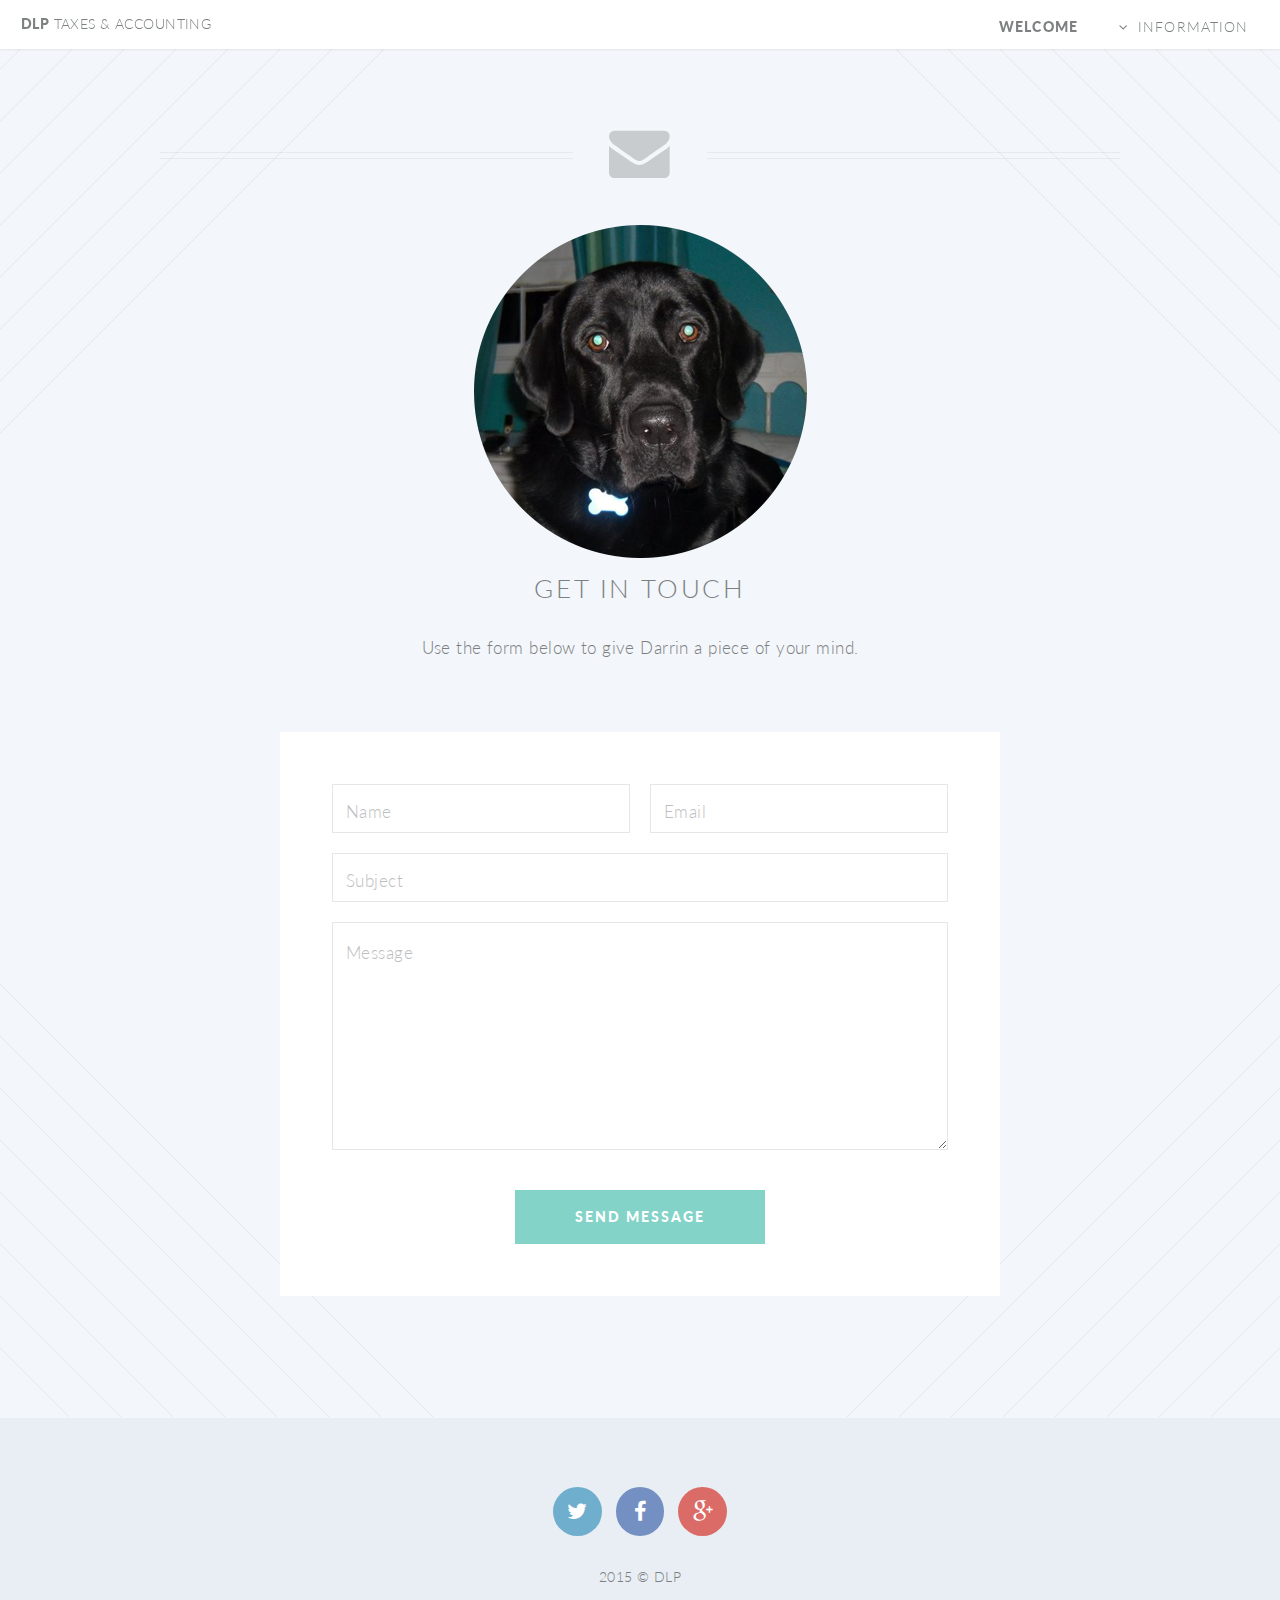
==== contact.html @ a7a9ea9f "Test Site for Darrin" ====
<!DOCTYPE HTML>
<html>
	<head>
		<title>DLP Taxes & Accounting Services</title>
		<meta http-equiv="content-type" content="text/html; charset=utf-8" />
		<meta name="description" content="" />
		<meta name="keywords" content="" />
		<!--[if lte IE 8]><script src="css/ie/html5shiv.js"></script><![endif]-->
		<script src="js/jquery.min.js"></script>
		<script src="js/jquery.dropotron.min.js"></script>
		<script src="js/jquery.scrolly.min.js"></script>
		<script src="js/jquery.scrollgress.min.js"></script>
		<script src="js/skel.min.js"></script>
		<script src="js/skel-layers.min.js"></script>
		<script src="js/init.js"></script>
		<noscript>
			<link rel="stylesheet" href="css/skel.css" />
			<link rel="stylesheet" href="css/style.css" />
			<link rel="stylesheet" href="css/style-wide.css" />
			<link rel="stylesheet" href="css/style-noscript.css" />
		</noscript>
		<!--[if lte IE 8]><link rel="stylesheet" href="css/ie/v8.css" /><![endif]-->
		<!--[if lte IE 9]><link rel="stylesheet" href="css/ie/v9.css" /><![endif]-->
	</head>
	<body class="contact">

		<!-- Header -->
			<header id="header" class="skel-layers-fixed">
				<h1 id="logo"><a href="index.html">DLP<span> Taxes & Accounting</span></a></h1>
				<nav id="nav">
					<ul>
						<li class="current"><a href="index.html">Welcome</a></li>
						<li class="submenu">
							<a href="">Information</a>
							<ul>
								<li><a href="learnmore.html">Learn More</a></li>
								<li><a href="contact.html">Contact</a></li>
							</ul>
						</li>
					</ul>
				</nav>
			</header>

		<!-- Main -->
			<article id="main">

				<header class="special container">
					<img src="images/dog.png" />
									<span class="icon fa-envelope"></span>
					<h2>Get In Touch</h2>
					<p>Use the form below to give Darrin a piece of your mind.</p>
				</header>

				<!-- One -->
					<section class="wrapper style4 special container 75%">

						<!-- Content -->
							<div class="content">
								<form action="mailto:not.dat.again@gmail.com" method="post" enctype="text/plain">
									<div class="row 50%">
										<div class="6u 12u(mobile)">
											<input type="text" name="name" placeholder="Name" />
										</div>
										<div class="6u 12u(mobile)">
											<input type="text" name="email" placeholder="Email" />
										</div>
									</div>
									<div class="row 50%">
										<div class="12u">
											<input type="text" name="subject" placeholder="Subject" />
										</div>
									</div>
									<div class="row 50%">
										<div class="12u">
											<textarea name="message" placeholder="Message" rows="7"></textarea>
										</div>
									</div>
									<div class="row">
										<div class="12u">
											<ul class="buttons">
												<li><input type="submit" class="special" value="Send Message" /></li>
											</ul>
										</div>
									</div>
								</form>
							</div>

					</section>

			</article>

					<!-- Footer -->
						<footer id="footer">

							<ul class="icons">
								<li><a href="#" class="icon circle fa-twitter"><span class="label">Twitter</span></a></li>
								<li><a href="#" class="icon circle fa-facebook"><span class="label">Facebook</span></a></li>
								<li><a href="#" class="icon circle fa-google-plus"><span class="label">Google+</span></a></li>
							</ul>

							<ul class="copyright">
								<li>2015 &copy; DLP</li>
							</ul>

						</footer>

				</body>
			</html>
---- css/skel.css ----
/* Resets (http://meyerweb.com/eric/tools/css/reset/ | v2.0 | 20110126 | License: none (public domain)) */

	html,body,div,span,applet,object,iframe,h1,h2,h3,h4,h5,h6,p,blockquote,pre,a,abbr,acronym,address,big,cite,code,del,dfn,em,img,ins,kbd,q,s,samp,small,strike,strong,sub,sup,tt,var,b,u,i,center,dl,dt,dd,ol,ul,li,fieldset,form,label,legend,table,caption,tbody,tfoot,thead,tr,th,td,article,aside,canvas,details,embed,figure,figcaption,footer,header,hgroup,menu,nav,output,ruby,section,summary,time,mark,audio,video{margin:0;padding:0;border:0;font-size:100%;font:inherit;vertical-align:baseline;}article,aside,details,figcaption,figure,footer,header,hgroup,menu,nav,section{display:block;}body{line-height:1;}ol,ul{list-style:none;}blockquote,q{quotes:none;}blockquote:before,blockquote:after,q:before,q:after{content:'';content:none;}table{border-collapse:collapse;border-spacing:0;}body{-webkit-text-size-adjust:none}

/* Box Model */

	*, *:before, *:after {
		-moz-box-sizing: border-box;
		-webkit-box-sizing: border-box;
		box-sizing: border-box;
	}

/* Container */

	.container {
		margin-left: auto;
		margin-right: auto;

		/* width: (containers) */
		width: 1200px;
	}

	/* Modifiers */

		/* 125% */
			.container.\31 25\25 {
				width: 100%;

				/* max-width: (containers * 1.25) */
				max-width: 1500px;

				/* min-width: (containers) */
				min-width: 1200px;
			}

		/* 75% */
			.container.\37 5\25 {

				/* width: (containers * 0.75) */
				width: 900px;

			}

		/* 50% */
			.container.\35 0\25 {

				/* width: (containers * 0.50) */
				width: 600px;

			}

		/* 25% */
			.container.\32 5\25 {

				/* width: (containers * 0.25) */
				width: 300px;

			}

/* Grid */

	.row {
		border-bottom: solid 1px transparent;
	}

	.row > * {
		float: left;
	}

	.row:after, .row:before {
		content: '';
		display: block;
		clear: both;
		height: 0;
	}

	.row.uniform > * > :first-child {
		margin-top: 0;
	}

	.row.uniform > * > :last-child {
		margin-bottom: 0;
	}

	/* Gutters */

		/* Normal */

			.row > * {
				/* padding: (gutters.horizontal) 0 0 (gutters.vertical) */
				padding: 40px 0 0 40px;
			}

			.row {
				/* margin: -(gutters.horizontal) 0 -1px -(gutters.vertical) */
				margin: -40px 0 -1px -40px;
			}

			.row.uniform > * {
				/* padding: (gutters.vertical) 0 0 (gutters.vertical) */
				padding: 40px 0 0 40px;
			}

			.row.uniform {
				/* margin: -(gutters.vertical) 0 -1px -(gutters.vertical) */
				margin: -40px 0 -1px -40px;
			}

		/* 200% */

			.row.\32 00\25 > * {
				/* padding: (gutters.horizontal) 0 0 (gutters.vertical) */
				padding: 80px 0 0 80px;
			}

			.row.\32 00\25 {
				/* margin: -(gutters.horizontal) 0 -1px -(gutters.vertical) */
				margin: -80px 0 -1px -80px;
			}

			.row.uniform.\32 00\25 > * {
				/* padding: (gutters.vertical) 0 0 (gutters.vertical) */
				padding: 80px 0 0 80px;
			}

			.row.uniform.\32 00\25 {
				/* margin: -(gutters.vertical) 0 -1px -(gutters.vertical) */
				margin: -80px 0 -1px -80px;
			}

		/* 150% */

			.row.\31 50\25 > * {
				/* padding: (gutters.horizontal) 0 0 (gutters.vertical) */
				padding: 60px 0 0 60px;
			}

			.row.\31 50\25 {
				/* margin: -(gutters.horizontal) 0 -1px -(gutters.vertical) */
				margin: -60px 0 -1px -60px;
			}

			.row.uniform.\31 50\25 > * {
				/* padding: (gutters.vertical) 0 0 (gutters.vertical) */
				padding: 60px 0 0 60px;
			}

			.row.uniform.\31 50\25 {
				/* margin: -(gutters.vertical) 0 -1px -(gutters.vertical) */
				margin: -60px 0 -1px -60px;
			}

		/* 50% */

			.row.\35 0\25 > * {
				/* padding: (gutters.horizontal) 0 0 (gutters.vertical) */
				padding: 20px 0 0 20px;
			}

			.row.\35 0\25 {
				/* margin: -(gutters.horizontal) 0 -1px -(gutters.vertical) */
				margin: -20px 0 -1px -20px;
			}

			.row.uniform.\35 0\25 > * {
				/* padding: (gutters.vertical) 0 0 (gutters.vertical) */
				padding: 20px 0 0 20px;
			}

			.row.uniform.\35 0\25 {
				/* margin: -(gutters.vertical) 0 -1px -(gutters.vertical) */
				margin: -20px 0 -1px -20px;
			}

		/* 25% */

			.row.\32 5\25 > * {
				/* padding: (gutters.horizontal) 0 0 (gutters.vertical) */
				padding: 10px 0 0 10px;
			}

			.row.\32 5\25 {
				/* margin: -(gutters.horizontal) 0 -1px -(gutters.vertical) */
				margin: -10px 0 -1px -10px;
			}

			.row.uniform.\32 5\25 > * {
				/* padding: (gutters.vertical) 0 0 (gutters.vertical) */
				padding: 10px 0 0 10px;
			}

			.row.uniform.\32 5\25 {
				/* margin: -(gutters.vertical) 0 -1px -(gutters.vertical) */
				margin: -10px 0 -1px -10px;
			}

		/* 0% */

			.row.\30 \25 > * {
				padding: 0;
			}

			.row.\30 \25 {
				margin: 0 0 -1px 0;
			}

	/* Cells */

		.\31 2u, .\31 2u\24 { width: 100%; clear: none; margin-left: 0; }
		.\31 1u, .\31 1u\24 { width: 91.6666666667%; clear: none; margin-left: 0; }
		.\31 0u, .\31 0u\24 { width: 83.3333333333%; clear: none; margin-left: 0; }
		.\39 u, .\39 u\24 { width: 75%; clear: none; margin-left: 0; }
		.\38 u, .\38 u\24 { width: 66.6666666667%; clear: none; margin-left: 0; }
		.\37 u, .\37 u\24 { width: 58.3333333333%; clear: none; margin-left: 0; }
		.\36 u, .\36 u\24 { width: 50%; clear: none; margin-left: 0; }
		.\35 u, .\35 u\24 { width: 41.6666666667%; clear: none; margin-left: 0; }
		.\34 u, .\34 u\24 { width: 33.3333333333%; clear: none; margin-left: 0; }
		.\33 u, .\33 u\24 { width: 25%; clear: none; margin-left: 0; }
		.\32 u, .\32 u\24 { width: 16.6666666667%; clear: none; margin-left: 0; }
		.\31 u, .\31 u\24 { width: 8.3333333333%; clear: none; margin-left: 0; }

		.\31 2u\24 + *,
		.\31 1u\24 + *,
		.\31 0u\24 + *,
		.\39 u\24 + *,
		.\38 u\24 + *,
		.\37 u\24 + *,
		.\36 u\24 + *,
		.\35 u\24 + *,
		.\34 u\24 + *,
		.\33 u\24 + *,
		.\32 u\24 + *,
		.\31 u\24 + * {
			clear: left;
		}

		.\-11u { margin-left: 91.6666666667% }
		.\-10u { margin-left: 83.3333333333% }
		.\-9u { margin-left: 75% }
		.\-8u { margin-left: 66.6666666667% }
		.\-7u { margin-left: 58.3333333333% }
		.\-6u { margin-left: 50% }
		.\-5u { margin-left: 41.6666666667% }
		.\-4u { margin-left: 33.3333333333% }
		.\-3u { margin-left: 25% }
		.\-2u { margin-left: 16.6666666667% }
		.\-1u { margin-left: 8.3333333333% }
---- css/style.css ----
@import url("font-awesome.min.css");
@import url("http://fonts.googleapis.com/css?family=Lato:300,400,900");

/*
	Twenty by HTML5 UP
	html5up.net | @n33co
	Free for personal and commercial use under the CCA 3.0 license (html5up.net/license)
*/

/* Basic */

	body, #skel-layers-wrapper {
		background: #f3f6fa;
	}

	body.is-loading * {
		-moz-animation: none !important;
		-webkit-animation: none !important;
		-o-animation: none !important;
		-ms-animation: none !important;
		animation: none !important;
		-moz-transition: none !important;
		-webkit-transition: none !important;
		-o-transition: none !important;
		-ms-transition: none !important;
		transition: none !important;
	}

	body, input, select, textarea {
		color: #7c8081;
		font-family: 'Lato', sans-serif;
		font-size: 15pt;
		font-weight: 300;
		letter-spacing: 0.025em;
		line-height: 1.75em;
	}

	a {
		-moz-transition: color 0.2s ease-in-out, border-color 0.2s ease-in-out, background-color 0.2s ease-in-out;
		-webkit-transition: color 0.2s ease-in-out, border-color 0.2s ease-in-out, background-color 0.2s ease-in-out;
		-o-transition: color 0.2s ease-in-out, border-color 0.2s ease-in-out, background-color 0.2s ease-in-out;
		-ms-transition: color 0.2s ease-in-out, border-color 0.2s ease-in-out, background-color 0.2s ease-in-out;
		transition: color 0.2s ease-in-out, border-color 0.2s ease-in-out, background-color 0.2s ease-in-out;
		color: #3fb1a3;
		text-decoration: none;
		border-bottom: dotted 1px;
	}

		a:hover {
			border-bottom-color: transparent;
		}

	strong, b {
		font-weight: 400;
	}

	p, ul, ol, dl, table, blockquote {
		margin: 0 0 2em 0;
	}

	h1, h2, h3, h4, h5, h6 {
		color: inherit;
		font-weight: 300;
		line-height: 1.75em;
		margin-bottom: 1em;
		text-transform: uppercase;
	}

		h1 a, h2 a, h3 a, h4 a, h5 a, h6 a {
			color: inherit;
			text-decoration: none;
			border: 0;
		}

	h2 {
		font-size: 1.5em;
		letter-spacing: 0.1em;
	}

	h3 {
		font-size: 1.15em;
		letter-spacing: 0.025em;
	}

	sub {
		font-size: 0.8em;
		position: relative;
		top: 0.5em;
	}

	sup {
		font-size: 0.8em;
		position: relative;
		top: -0.5em;
	}

	hr {
		border-top: solid 1px rgba(124, 128, 129, 0.2);
		border: 0;
		margin-bottom: 1.5em;
	}

	blockquote {
		border-left: solid 0.5em rgba(124, 128, 129, 0.2);
		font-style: italic;
		padding: 1em 0 1em 2em;
	}

/* Section/Article */

	section.special, article.special {
		text-align: center;
	}

	header.major {
		padding-bottom: 2em;
	}

	header.special {
		margin-bottom: 5em;
		padding-top: 7em;
		position: relative;
		text-align: center;
	}

		header.special:before, header.special:after {
			border-bottom: solid 1.5px;
			border-top: solid 1.5px;
			content: '';
			height: 7px;
			opacity: 0.1;
			position: absolute;
			top: 1.75em;
			width: 43%;
		}

		header.special:before {
			left: 0;
		}

		header.special:after {
			right: 0;
		}

		header.special h2 {
			margin-bottom: 0;
		}

		header.special h2 + p {
			margin-bottom: 0;
			padding-top: 1.5em;
		}

		header.special .icon {
			cursor: default;
			height: 7em;
			left: 0;
			position: absolute;
			text-align: center;
			top: 1em;
			width: 100%;
		}

			header.special .icon:before {
				font-size: 3.5em;
				opacity: 0.35;
			}

	footer > :last-child {
		margin-bottom: 0;
	}

	footer.major {
		padding-top: 3em;
	}

/* Form */

	input[type="text"],
	input[type="password"],
	input[type="email"],
	textarea {
		-moz-transition: background-color 0.2s ease-in-out, border-color 0.2s ease-in-out;
		-webkit-transition: background-color 0.2s ease-in-out, border-color 0.2s ease-in-out;
		-o-transition: background-color 0.2s ease-in-out, border-color 0.2s ease-in-out;
		-ms-transition: background-color 0.2s ease-in-out, border-color 0.2s ease-in-out;
		transition: background-color 0.2s ease-in-out, border-color 0.2s ease-in-out;
		-moz-appearance: none;
		-webkit-appearance: none;
		-o-appearance: none;
		-ms-appearance: none;
		appearance: none;
		background: none;
		border: solid 1px rgba(124, 128, 129, 0.2);
		color: inherit;
		display: block;
		padding: 0.75em;
		text-decoration: none;
		width: 100%;
		outline: 0;
	}

		input[type="text"]:focus,
		input[type="password"]:focus,
		input[type="email"]:focus,
		textarea:focus {
			border-color: #83d3c9;
		}

	input[type="text"],
	input[type="password"],
	input[type="email"] {
		line-height: 1em;
	}

	::-webkit-input-placeholder {
		color: inherit;
		opacity: 0.5;
		position: relative;
		top: 3px;
	}

	:-moz-placeholder {
		color: inherit;
		opacity: 0.5;
	}

	::-moz-placeholder {
		color: inherit;
		opacity: 0.5;
	}

	:-ms-input-placeholder {
		color: inherit;
		opacity: 0.5;
	}

	.formerize-placeholder {
		color: rgba(124, 128, 129, 0.5) !important;
	}

/* Image */

	.image {
		border: 0;
		position: relative;
	}

		.image:before {
			background: url("images/overlay.png");
			content: '';
			height: 100%;
			left: 0;
			position: absolute;
			top: 0;
			width: 100%;
		}

		.image.fit {
			display: block;
		}

			.image.fit img {
				display: block;
				width: 100%;
			}

		.image.featured {
			display: block;
			margin: 0 0 2em 0;
		}

			.image.featured img {
				display: block;
				width: 100%;
			}

/* Icon */

	.icon {
		position: relative;
	}

		.icon:before {
			-moz-osx-font-smoothing: grayscale;
			-webkit-font-smoothing: antialiased;
			font-family: FontAwesome;
			font-style: normal;
			font-weight: normal;
			text-transform: none !important;
		}

		.icon.circle {
			-moz-transition: all 0.2s ease-in-out;
			-webkit-transition: all 0.2s ease-in-out;
			-o-transition: all 0.2s ease-in-out;
			-ms-transition: all 0.2s ease-in-out;
			transition: all 0.2s ease-in-out;
			border: 0;
			border-radius: 100%;
			display: inline-block;
			font-size: 1.25em;
			height: 2.25em;
			left: 0;
			line-height: 2.25em;
			text-align: center;
			text-decoration: none;
			top: 0;
			width: 2.25em;
		}

			.icon.circle:hover {
				top: -0.2em;
			}

			.icon.circle.fa-twitter {
				background: #70aecd;
				color: white;
			}

				.icon.circle.fa-twitter:hover {
					background: #7fb7d2;
				}

			.icon.circle.fa-facebook {
				background: #7490c3;
				color: white;
			}

				.icon.circle.fa-facebook:hover {
					background: #829bc9;
				}

			.icon.circle.fa-google-plus {
				background: #db6b67;
				color: white;
			}

				.icon.circle.fa-google-plus:hover {
					background: #df7b77;
				}

			.icon.circle.fa-github {
				background: #dcad8b;
				color: white;
			}

				.icon.circle.fa-github:hover {
					background: #e1b89b;
				}

			.icon.circle.fa-dribbble {
				background: #da83ae;
				color: white;
			}

				.icon.circle.fa-dribbble:hover {
					background: #df93b8;
				}

		.icon.featured {
			cursor: default;
			display: block;
			margin: 0 0 1.5em 0;
			opacity: 0.35;
			text-align: center;
		}

			.icon.featured:before {
				font-size: 5em;
				line-height: 1em;
			}

		.icon > .label {
			display: none;
		}

/* List */

	ol.default {
		list-style: decimal;
		padding-left: 1.25em;
	}

		ol.default li {
			padding-left: 0.25em;
		}

	ul.default {
		list-style: disc;
		padding-left: 1em;
	}

		ul.default li {
			padding-left: 0.5em;
		}

	ul.icons {
		cursor: default;
	}

		ul.icons li {
			display: inline-block;
			line-height: 1em;
			padding-left: 0.5em;
		}

			ul.icons li:first-child {
				padding-left: 0;
			}

	ul.featured-icons {
		cursor: default;
		margin: -0.75em 0 0 0;
		opacity: 0.35;
		overflow: hidden;
		position: relative;
	}

		ul.featured-icons li {
			display: block;
			float: left;
			text-align: center;
			width: 50%;
		}

			ul.featured-icons li .icon {
				display: inline-block;
				font-size: 6.25em;
				height: 1.25em;
				line-height: 1.25em;
				width: 1em;
			}

	ul.buttons {
		cursor: default;
	}

		ul.buttons:last-child {
			margin-bottom: 0;
		}

		ul.buttons li {
			display: inline-block;
			padding: 0 0 0 1.5em;
		}

			ul.buttons li:first-child {
				padding: 0;
			}

		ul.buttons.vertical li {
			display: block;
			padding: 1.5em 0 0 0;
		}

			ul.buttons.vertical li:first-child {
				padding: 0;
			}

/* Table */

	table {
		width: 100%;
	}

		table.default {
			width: 100%;
		}

			table.default tbody tr {
				border-bottom: solid 1px rgba(124, 128, 129, 0.2);
			}

			table.default td {
				padding: 0.5em 1em 0.5em 1em;
			}

			table.default th {
				font-weight: 400;
				padding: 0.5em 1em 0.5em 1em;
				text-align: left;
			}

			table.default thead {
				background: #7c8081;
				color: #fff;
			}

/* Button */

	input[type="button"],
	input[type="submit"],
	input[type="reset"],
	.button {
		-moz-appearance: none;
		-webkit-appearance: none;
		-o-appearance: none;
		-ms-appearance: none;
		appearance: none;
		-moz-transition: color 0.2s ease-in-out, border-color 0.2s ease-in-out, background-color 0.2s ease-in-out;
		-webkit-transition: color 0.2s ease-in-out, border-color 0.2s ease-in-out, background-color 0.2s ease-in-out;
		-o-transition: color 0.2s ease-in-out, border-color 0.2s ease-in-out, background-color 0.2s ease-in-out;
		-ms-transition: color 0.2s ease-in-out, border-color 0.2s ease-in-out, background-color 0.2s ease-in-out;
		transition: color 0.2s ease-in-out, border-color 0.2s ease-in-out, background-color 0.2s ease-in-out;
		background: none;
		border: solid 1px;
		color: inherit;
		cursor: pointer;
		display: inline-block;
		font-size: 0.8em;
		font-weight: 900;
		letter-spacing: 2px;
		min-width: 18em;
		padding: 0 0.75em;
		line-height: 3.75em;
		text-align: center;
		text-decoration: none;
		text-transform: uppercase;
	}

		input[type="button"]:hover,
		input[type="submit"]:hover,
		input[type="reset"]:hover,
		.button:hover {
			background: rgba(188, 202, 206, 0.15);
			border-color: inherit;
		}

		input[type="button"].special,
		input[type="submit"].special,
		input[type="reset"].special,
		.button.special {
			background: #83d3c9;
			border-color: #83d3c9;
			color: white !important;
		}

			input[type="button"].special:hover,
			input[type="submit"].special:hover,
			input[type="reset"].special:hover,
			.button.special:hover {
				background: #96dad1 !important;
				border-color: #96dad1 !important;
			}

		input[type="button"].fit,
		input[type="submit"].fit,
		input[type="reset"].fit,
		.button.fit {
			width: 100%;
		}

		input[type="button"].small,
		input[type="submit"].small,
		input[type="reset"].small,
		.button.small {
			font-size: 0.7em;
			min-width: 14em;
			padding: 0.5em 0;
		}

/* Wrapper */

	.wrapper {
		margin-bottom: 5em;
		padding: 5em;
	}

		.wrapper.style1 {
			padding: 0;
		}

		.wrapper.style2 {
			background-color: #83d3c9;
			background-image: url("images/light-bl.svg"), url("images/light-br.svg");
			background-position: bottom left, bottom right;
			background-repeat: no-repeat, no-repeat;
			background-size: 25em, 25em;
			color: white;
		}

			.wrapper.style2 .button:hover {
				background: rgba(255, 255, 255, 0.15) !important;
			}

			.wrapper.style2 .button.special {
				background: white;
				border-color: white;
				color: #83d3c9 !important;
			}

				.wrapper.style2 .button.special:hover {
					border-color: inherit !important;
					color: white !important;
				}

		.wrapper.style3 {
			background: white;
			color: inherit;
		}

		.wrapper.style4 {
			background: white;
			color: inherit;
			padding: 4em;
		}

/* Header */
	@-moz-keyframes reveal-header { 0% { top: -5em; } 100% { top: 0; } }
	@-webkit-keyframes reveal-header { 0% { top: -5em; } 100% { top: 0; } }
	@-o-keyframes reveal-header { 0% { top: -5em; } 100% { top: 0; } }
	@-ms-keyframes reveal-header { 0% { top: -5em; } 100% { top: 0; } }
	@keyframes reveal-header { 0% { top: -5em; } 100% { top: 0; } }

	#header {
		background: white;
		box-shadow: 0 1px 2px 0 rgba(0, 0, 0, 0.075);
		color: inherit;
		cursor: default;
		font-size: 0.8em;
		left: 0;
		padding: 1em 1.5em;
		position: fixed;
		top: 0;
		width: 100%;
		z-index: 10000;
	}

		#header h1 {
			font-weight: 900;
			margin: 0;
		}

			#header h1 span {
				font-weight: 300;
			}

		#header nav {
			letter-spacing: 0.075em;
			position: absolute;
			right: 1.5em;
			text-transform: uppercase;
			top: 0.75em;
		}

			#header nav ul li {
				display: inline-block;
				margin-left: 1.5em;
			}

				#header nav ul li > ul {
					display: none;
				}

				#header nav ul li a {
					border: solid 1px transparent;
					color: inherit;
					display: inline-block;
					line-height: 1em;
					padding: 0.6em 0.75em;
					text-decoration: none;
				}

				#header nav ul li input[type="button"],
				#header nav ul li input[type="submit"],
				#header nav ul li input[type="reset"],
				#header nav ul li .button {
					font-size: 1em;
					min-width: 0;
					width: auto;
				}

				#header nav ul li.submenu > a:before {
					-moz-osx-font-smoothing: grayscale;
					-webkit-font-smoothing: antialiased;
					font-family: FontAwesome;
					font-style: normal;
					font-weight: normal;
					text-transform: none !important;
				}

				#header nav ul li.submenu > a:before {
					content: '\f107';
					margin-right: 0.65em;
				}

				#header nav ul li.active > a, #header nav ul li:hover > a {
					-moz-transition: all 0.2s ease-in-out;
					-webkit-transition: all 0.2s ease-in-out;
					-o-transition: all 0.2s ease-in-out;
					-ms-transition: all 0.2s ease-in-out;
					transition: all 0.2s ease-in-out;
					background: rgba(188, 202, 206, 0.15);
				}

				#header nav ul li.current > a {
					font-weight: 900;
				}

		#header.reveal {
			-moz-animation: reveal-header 0.5s;
			-webkit-animation: reveal-header 0.5s;
			-o-animation: reveal-header 0.5s;
			-ms-animation: reveal-header 0.5s;
			animation: reveal-header 0.5s;
		}

		#header.alt {
			-moz-animation: none;
			-webkit-animation: none;
			-o-animation: none;
			-ms-animation: none;
			animation: none;
			background: transparent;
			box-shadow: none;
			color: white;
			padding: 2em 2.5em;
			position: absolute;
		}

			#header.alt nav {
				right: 2.5em;
				top: 1.75em;
			}

				#header.alt nav ul li.active > a, #header.alt nav ul li:hover > a {
					border: solid 1px;
				}

/* Dropotron */

	.dropotron {
		background: #fff;
		box-shadow: 0 1px 2px 0 rgba(0, 0, 0, 0.075);
		line-height: 2.25em;
		min-width: 13em;
		padding: 1em 0;
		text-transform: uppercase;
		margin-top: calc(-1em + 1px);
	}

		.dropotron.level-0 {
			font-size: 0.7em;
			font-weight: 400;
			margin-top: 1.5em;
		}

			.dropotron.level-0:before {
				border-bottom: solid 0.5em #fff;
				border-left: solid 0.5em transparent;
				border-right: solid 0.5em transparent;
				content: '';
				left: 0.75em;
				position: absolute;
				top: -0.45em;
			}

		.dropotron > li {
			border-top: solid 1px rgba(124, 128, 129, 0.2);
		}

			.dropotron > li > a {
				-moz-transition: none;
				-webkit-transition: none;
				-o-transition: none;
				-ms-transition: none;
				transition: none;
				color: inherit;
				text-decoration: none;
				padding: 0 1em;
				border: 0;
			}

			.dropotron > li:hover > a {
				background: #83d3c9;
				color: white;
			}

			.dropotron > li:first-child {
				border-top: 0;
			}

/* Banner */
	@-moz-keyframes reveal-banner { 0% { opacity: 0; } 100% { opacity: 1; } }
	@-webkit-keyframes reveal-banner { 0% { opacity: 0; } 100% { opacity: 1; } }
	@-o-keyframes reveal-banner { 0% { opacity: 0; } 100% { opacity: 1; } }
	@-ms-keyframes reveal-banner { 0% { opacity: 0; } 100% { opacity: 1; } }
	@keyframes reveal-banner { 0% { opacity: 0; } 100% { opacity: 1; } }

	#banner {
		background-attachment: scroll, scroll, scroll, fixed;
		background-color: #645862;
		background-image: url("images/light-bl.svg"), url("images/light-br.svg"), url("images/overlay.png"), url("../images/banner-2.png");
		background-position: bottom left, bottom right, top left, top center;
		background-repeat: no-repeat, no-repeat, repeat, no-repeat;
		background-size: 25em, 25em, auto, cover;
		color: white;
		cursor: default;
		padding: 6em 0;
		text-align: center;
	}

		#banner .inner {
			-moz-animation: reveal-banner 1s 0.25s ease-in-out;
			-webkit-animation: reveal-banner 1s 0.25s ease-in-out;
			-o-animation: reveal-banner 1s 0.25s ease-in-out;
			-ms-animation: reveal-banner 1s 0.25s ease-in-out;
			animation: reveal-banner 1s 0.25s ease-in-out;
			-moz-animation-fill-mode: forwards;
			-webkit-animation-fill-mode: forwards;
			-o-animation-fill-mode: forwards;
			-ms-animation-fill-mode: forwards;
			animation-fill-mode: forwards;
			background: rgba(52, 27, 43, 0.5);
			color: white;
			display: inline-block;
			opacity: 0;
			padding: 3em;
			text-align: center;
		}

			#banner .inner header {
				display: inline-block;
				border-bottom: solid 2px;
				border-top: solid 2px;
				margin: 0 0 2em 0;
				padding: 3px 0 3px 0;
			}

				#banner .inner header h2 {
					border-bottom: solid 2px;
					border-top: solid 2px;
					font-size: 2.5em;
					font-weight: 900;
					letter-spacing: 0.2em;
					margin: 0;
					padding-left: 0.05em;
					position: relative;
					text-transform: uppercase;
				}

			#banner .inner p {
				letter-spacing: 0.1em;
				margin: 0;
				text-transform: uppercase;
			}

				#banner .inner p a {
					color: inherit;
					font-weight: 400;
					text-decoration: none;
				}

			#banner .inner footer {
				margin: 2em 0 0 0;
			}

/* Main */

	#main {
		background-image: url("images/dark-tl.svg"), url("images/dark-tr.svg"), url("images/dark-bl.svg"), url("images/dark-br.svg");
		background-position: top left, top right, bottom left, bottom right;
		background-repeat: no-repeat;
		background-size: 25em;
		padding: 7em 0;
	}

		#main > :last-child {
			margin-bottom: 0;
		}

		#main .sidebar section {
			border-top: solid 1px rgba(124, 128, 129, 0.2);
			margin: 3em 0 0 0;
			padding: 3em 0 0 0;
		}

			#main .sidebar section:first-child {
				border-top: 0;
				padding-top: 0;
				margin-top: 0;
			}

	body.index #main {
		padding-top: 5em;
	}

/* CTA */

	#cta {
		background-attachment: scroll, scroll, scroll, fixed;
		background-color: #645862;
		background-image: url("images/light-tl.svg"), url("images/light-tr.svg"), url("images/overlay.png"), url("../images/banner.png");
		background-position: top left, top right, top left, bottom center;
		background-repeat: no-repeat, no-repeat, repeat, no-repeat;
		background-size: 25em, 25em, auto, cover;
		color: white;
		padding: 5em;
		text-align: center;
	}

		#cta header {
			margin-bottom: 2em;
		}

/* Footer */

	#footer {
		background: #e8eef4;
		color: #7c8081;
		padding: 5em 5em 10em 5em;
		text-align: center;
	}

		#footer .copyright {
			font-size: 0.8em;
			line-height: 1em;
		}

			#footer .copyright a {
				color: inherit;
			}

			#footer .copyright li {
				display: inline-block;
				margin-left: 1em;
				padding-left: 1em;
				border-left: dotted 1px;
			}

				#footer .copyright li:first-child {
					margin: 0;
					padding: 0;
					border: 0;
				}

/* Layer */

	#topButton .toggle {
		height: 100%;
		left: 0;
		position: absolute;
		text-align: center;
		top: 0;
		width: 100%;
	}

		#topButton .toggle:before {
			-moz-osx-font-smoothing: grayscale;
			-webkit-font-smoothing: antialiased;
			font-family: FontAwesome;
			font-style: normal;
			font-weight: normal;
			text-transform: none !important;
		}

		#topButton .toggle:before {
			color: white;
			content: '\f039';
			font-size: 0.75em;
			height: 30px;
			left: 0;
			line-height: 30px;
			opacity: 0.5;
			position: absolute;
			top: 0;
			width: 100%;
			z-index: 1;
		}

		#topButton .toggle:after {
			background: rgba(163, 169, 170, 0.75);
			border-radius: 0 0 4px 4px;
			content: '';
			height: 30px;
			left: 50%;
			margin-left: -40px;
			position: absolute;
			top: 0;
			width: 80px;
		}

	#sideButton .toggle {
		height: 100%;
		left: 0;
		position: absolute;
		text-align: center;
		top: 0;
		width: 100%;
	}

		#sideButton .toggle:before {
			-moz-osx-font-smoothing: grayscale;
			-webkit-font-smoothing: antialiased;
			font-family: FontAwesome;
			font-style: normal;
			font-weight: normal;
			text-transform: none !important;
		}

		#sideButton .toggle:before {
			color: white;
			content: '\f039';
			font-size: 1em;
			height: 40px;
			left: 10px;
			line-height: 40px;
			opacity: 0.5;
			position: absolute;
			top: 11px;
			width: 60px;
			z-index: 1;
		}

		#sideButton .toggle:after {
			background: rgba(163, 169, 170, 0.75);
			border-radius: 2px;
			content: '';
			height: 40px;
			left: 10px;
			position: absolute;
			top: 10px;
			width: 60px;
		}

	#topPanel,
	#sidePanel {
		background: #1c2021;
		color: white;
		font-size: 0.8em;
		letter-spacing: 0.075em;
		text-transform: uppercase;
	}

		#topPanel nav,
		#sidePanel nav {
			padding: 0.25em 0.5em 1em 0.5em;
		}

		#topPanel .link,
		#sidePanel .link {
			border: 0;
			border-top: solid 1px rgba(255, 255, 255, 0.05);
			color: inherit;
			display: block;
			height: 3em;
			line-height: 3em;
			opacity: 0.75;
			text-decoration: none;
		}

			#topPanel .link.depth-0,
			#sidePanel .link.depth-0 {
				font-weight: 900;
			}

			#topPanel .link:first-child,
			#sidePanel .link:first-child {
				border-top: 0;
			}

		#topPanel .indent-1,
		#sidePanel .indent-1 {
			display: inline-block;
			width: 1em;
		}

		#topPanel .indent-2,
		#sidePanel .indent-2 {
			display: inline-block;
			width: 2em;
		}

		#topPanel .indent-3,
		#sidePanel .indent-3 {
			display: inline-block;
			width: 3em;
		}

		#topPanel .indent-4,
		#sidePanel .indent-4 {
			display: inline-block;
			width: 4em;
		}

		#topPanel .indent-5,
		#sidePanel .indent-5 {
			display: inline-block;
			width: 5em;
		}
---- css/style-wide.css ----
/*
	Twenty by HTML5 UP
	html5up.net | @n33co
	Free for personal and commercial use under the CCA 3.0 license (html5up.net/license)
*/

/* Basic */

	body, input, select, textarea {
		font-size: 14pt;
	}

/* Section/Article */

	header.special {
		padding-top: 5.5em;
		margin-bottom: 4em;
	}
---- css/style-noscript.css ----
/*
	Twenty by HTML5 UP
	html5up.net | @n33co
	Free for personal and commercial use under the CCA 3.0 license (html5up.net/license)
*/

/* Banner */

	#banner .inner {
		opacity: 1.0;
	}
---- css/ie/v8.css ----
/*
	Twenty by HTML5 UP
	html5up.net | @n33co
	Free for personal and commercial use under the CCA 3.0 license (html5up.net/license)
*/

/* Section/Article */

	section > .last-child,
	article > .last-child {
		margin-bottom: 0;
	}

	section.last-child,
	article.last-child {
		margin-bottom: 0;
	}

/* Banner */

	#banner {
		background-image: url("../../images/banner.jpg");
		background-repeat: no-repeat;
		background-size: cover;
		background-position: auto;
		-ms-behavior: url("css/ie/backgroundsize.min.htc");
	}

		#banner .inner {
			background: #341b2b;
		}

/* CTA  */

	#cta {
		background-image: url("../../images/banner.jpg");
		background-repeat: no-repeat;
		background-size: cover;
		background-position: auto;
		-ms-behavior: url("css/ie/backgroundsize.min.htc");
	}
---- css/ie/v9.css ----
/*
	Twenty by HTML5 UP
	html5up.net | @n33co
	Free for personal and commercial use under the CCA 3.0 license (html5up.net/license)
*/

/* Banner */

	#banner .inner {
		opacity: 1.0;
	}
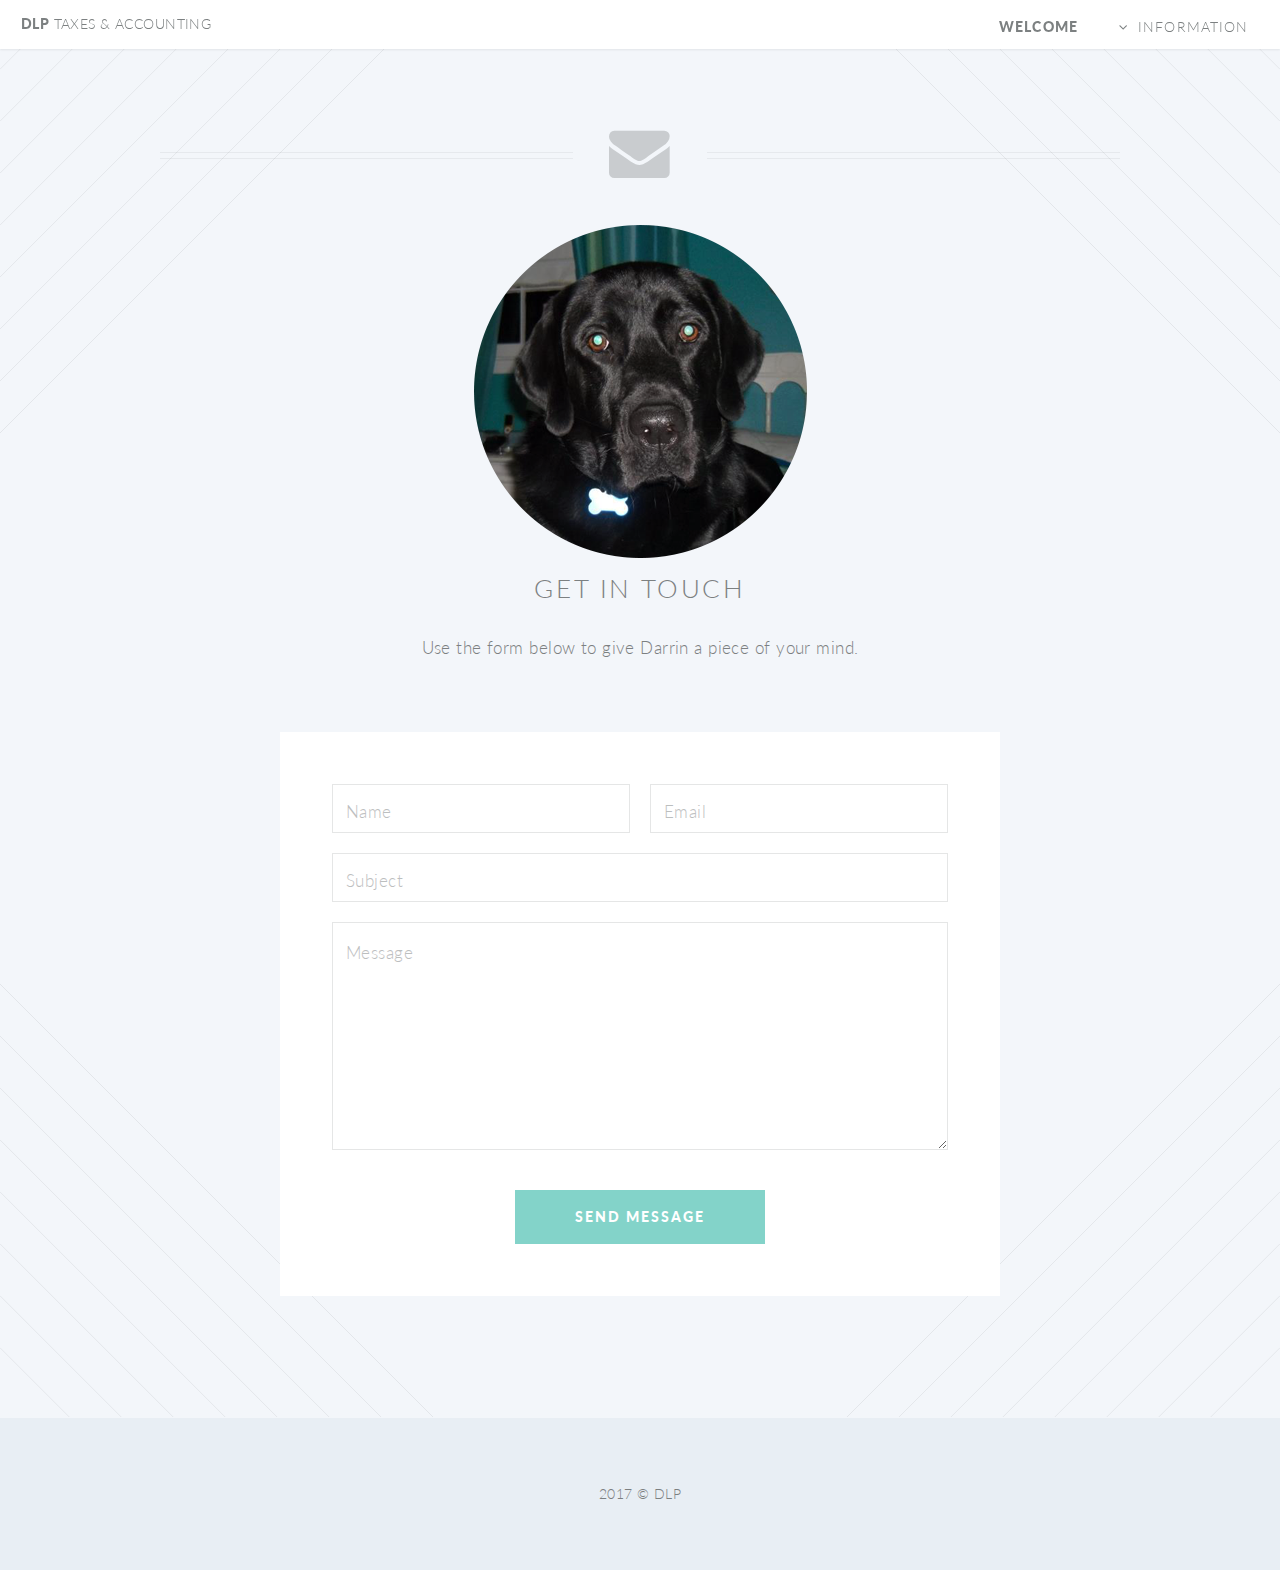
==== commit 8ffde5b2: "Add files via upload" ====
--- a/contact.html
+++ b/contact.html
@@ -92,14 +92,14 @@
 					<!-- Footer -->
 						<footer id="footer">
 
-							<ul class="icons">
+							<!--<ul class="icons">
 								<li><a href="#" class="icon circle fa-twitter"><span class="label">Twitter</span></a></li>
 								<li><a href="#" class="icon circle fa-facebook"><span class="label">Facebook</span></a></li>
 								<li><a href="#" class="icon circle fa-google-plus"><span class="label">Google+</span></a></li>
-							</ul>
+							</ul>-->
 
 							<ul class="copyright">
-								<li>2015 &copy; DLP</li>
+								<li>2017 &copy; DLP</li>
 							</ul>
 
 						</footer>
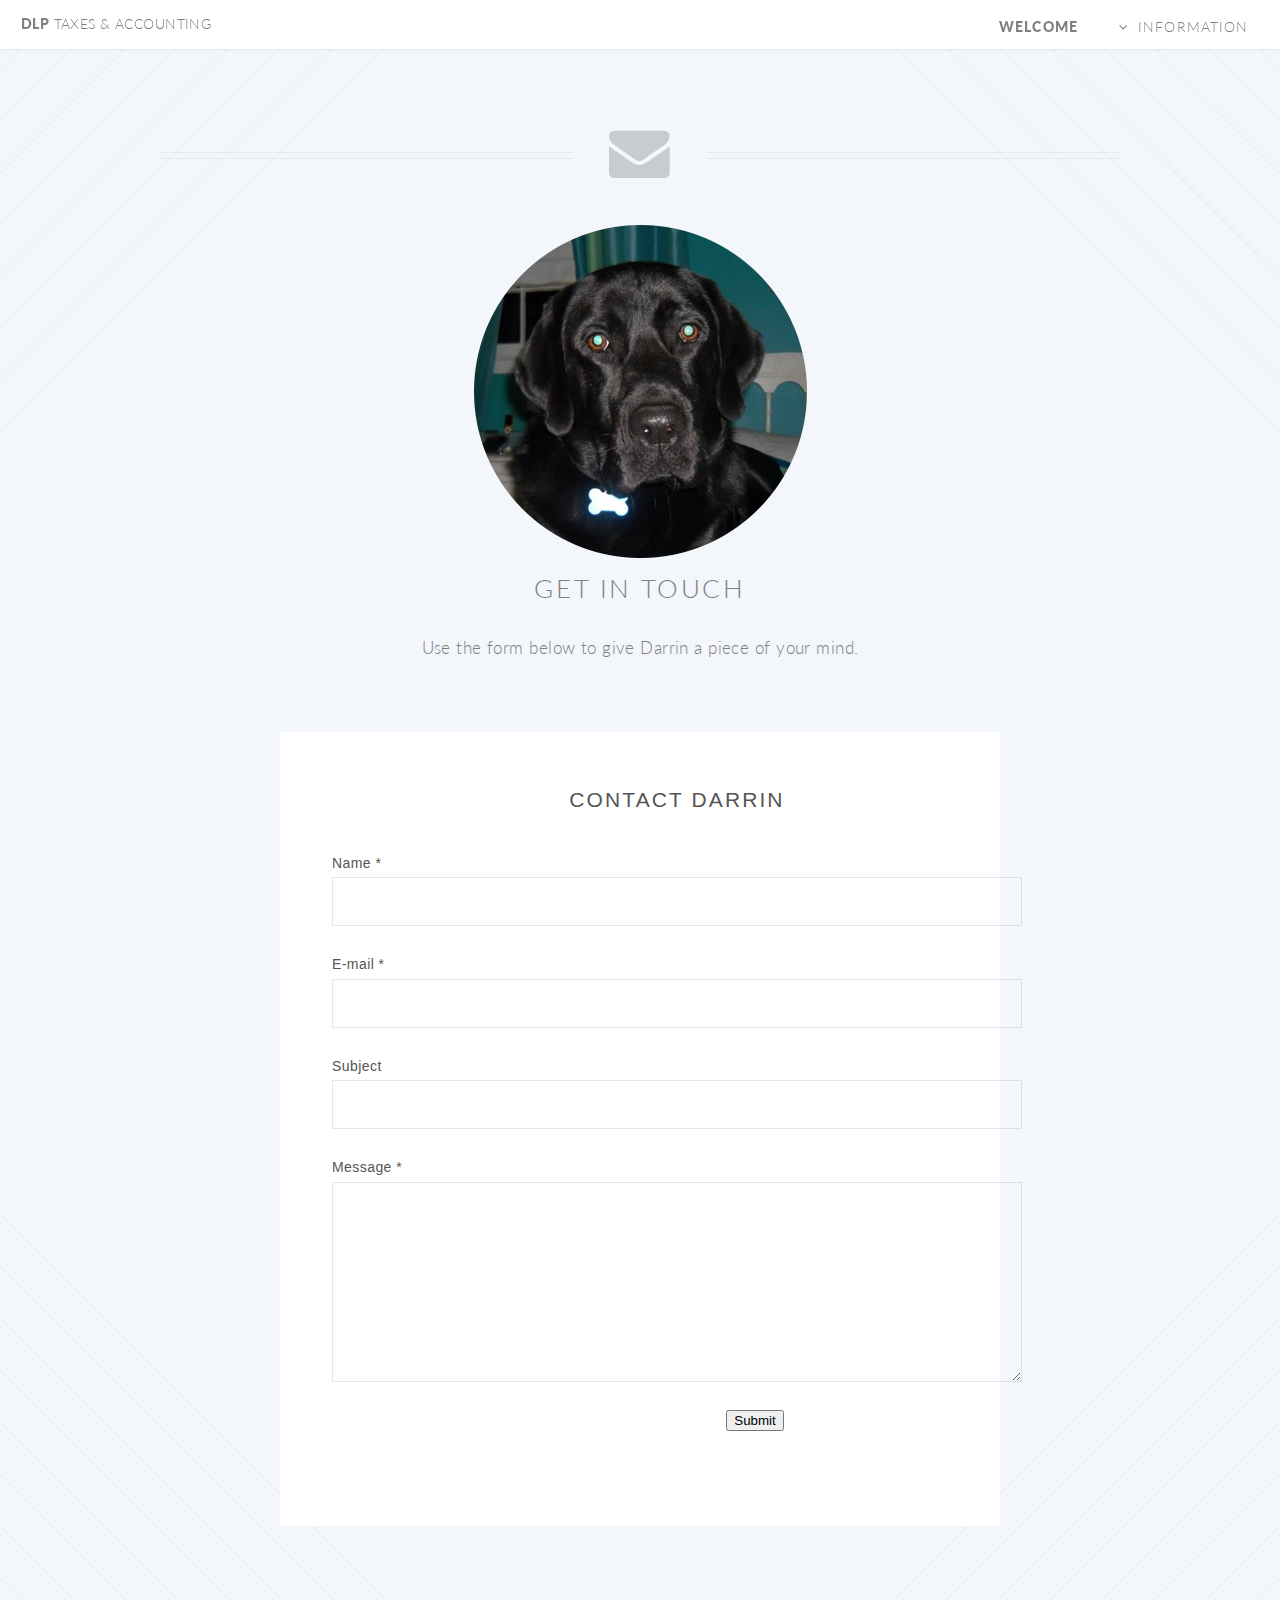
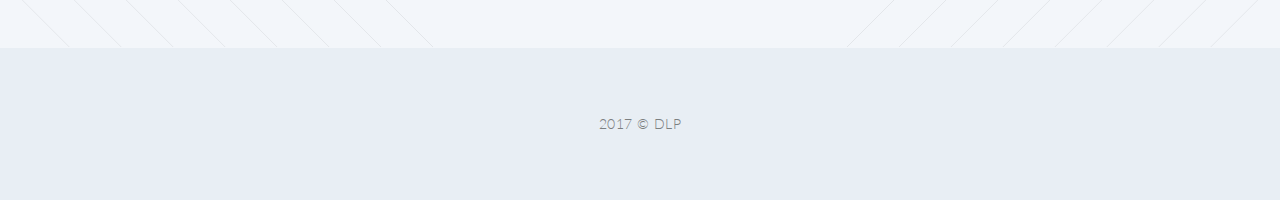
==== commit 74e5c161: "added js for forms" ====
--- a/contact.html
+++ b/contact.html
@@ -56,7 +56,20 @@
 
 						<!-- Content -->
 							<div class="content">
-								<form action="mailto:not.dat.again@gmail.com" method="post" enctype="text/plain">
+								<script src="https://cdn.jotfor.ms/static/prototype.forms.js" type="text/javascript"></script>
+								<script src="https://cdn.jotfor.ms/static/jotform.forms.js?3.3.18072" type="text/javascript"></script>
+								<script type="text/javascript"> JotForm.init(function(){ JotForm.alterTexts({"alphabetic":"This field can only contain letters","alphanumeric":"This field can only contain letters and numbers.","ccDonationMinLimitError":"Minimum amount is {minAmount} {currency}","ccInvalidCVC":"CVC number is invalid.","ccInvalidExpireDate":"Expire date is invalid.","ccInvalidNumber":"Credit Card Number is invalid.","ccMissingDetails":"Please fill up the Credit Card details.","ccMissingDonation":"Please enter numeric values for donation amount.","ccMissingProduct":"Please select at least one product.","characterLimitError":"Too many Characters. The limit is","characterMinLimitError":"Too few characters. The minimum is","confirmClearForm":"Are you sure you want to clear the form?","confirmEmail":"E-mail does not match","currency":"This field can only contain currency values.","cyrillic":"This field can only contain cyrillic characters","dateInvalid":"This date is not valid. The date format is {format}","dateInvalidSeparate":"This date is not valid. Enter a valid {element}.","dateLimited":"This date is unavailable.","disallowDecimals":"Please enter a whole number.","email":"Enter a valid e-mail address","fillMask":"Field value must fill mask.","freeEmailError":"Free email accounts are not allowed","generalError":"There are errors on the form. Please fix them before continuing.","generalPageError":"There are errors on this page. Please fix them before continuing.","gradingScoreError":"Score total should only be less than or equal to","incompleteFields":"There are incomplete required fields. Please complete them.","inputCarretErrorA":"Input should not be less than the minimum value:","inputCarretErrorB":"Input should not be greater than the maximum value:","lessThan":"Your score should be less than or equal to","maxDigitsError":"The maximum digits allowed is","maxSelectionsError":"The maximum number of selections allowed is","minSelectionsError":"The minimum required number of selections is","multipleFileUploads_emptyError":"{file} is empty, please select files again without it.","multipleFileUploads_fileLimitError":"Only {fileLimit} file uploads allowed.","multipleFileUploads_minSizeError":"{file} is too small, minimum file size is {minSizeLimit}.","multipleFileUploads_onLeave":"The files are being uploaded, if you leave now the upload will be cancelled.","multipleFileUploads_sizeError":"{file} is too large, maximum file size is {sizeLimit}.","multipleFileUploads_typeError":"{file} has invalid extension. Only {extensions} are allowed.","numeric":"This field can only contain numeric values","pastDatesDisallowed":"Date must not be in the past.","pleaseWait":"Please wait...","required":"This field is required.","requireEveryCell":"Every cell is required.","requireEveryRow":"Every row is required.","requireOne":"At least one field required.","submissionLimit":"Sorry! Only one entry is allowed. Multiple submissions are disabled for this form.","uploadExtensions":"You can only upload following files:","uploadFilesize":"File size cannot be bigger than:","uploadFilesizemin":"File size cannot be smaller than:","url":"This field can only contain a valid URL","wordLimitError":"Too many words. The limit is","wordMinLimitError":"Too few words. The minimum is"}); JotForm.clearFieldOnHide="disable"; }); JotForm.prepareCalculationsOnTheFly([null,{"name":"heading","qid":"1","text":"Contact Darrin","type":"control_head"},{"name":"submit2","qid":"2","text":"Submit","type":"control_button"},null,{"name":"email","qid":"4","text":"E-mail","type":"control_email"},{"name":"subject","qid":"5","text":"Subject","type":"control_textbox"},{"name":"message","qid":"6","text":"Message","type":"control_textarea"},{"name":"name","qid":"7","text":"Name","type":"control_textbox"}]);</script>
+								<link href="https://cdn.jotfor.ms/static/formCss.css?3.3.18072" rel="stylesheet" type="text/css" />
+								<link type="text/css" rel="stylesheet" href="https://cdn.jotfor.ms/css/styles/nova.css?3.3.18072" />
+								<link type="text/css" media="print" rel="stylesheet" href="https://cdn.jotfor.ms/css/printForm.css?3.3.18072" />
+								<link type="text/css" rel="stylesheet" href="https://cdn.jotfor.ms/themes/CSS/566a91c2977cdfcd478b4567.css?themeRevisionID=58c6459d9a11c7136a8b4567"/>
+								<style type="text/css"> .form-label-left{ width:150px !important; } .form-line{ padding-top:12px; padding-bottom:12px; } .form-label-right{ width:150px !important; } .form-all{ width:690px; color:#555 !important; font-family:"Lucida Grande", "Lucida Sans Unicode", "Lucida Sans", Verdana, sans-serif; font-size:14px; }
+								</style> <style type="text/css" id="form-designer-style"> /* Injected CSS Code */
+								.form-label.form-label-auto { display: inline-block; float: left; text-align: left; } /* Injected CSS Code */
+								</style> <form class="jotform-form" action="https://submit.jotform.us/submit/70855232749160/" method="post" name="form_70855232749160" id="70855232749160" accept-charset="utf-8"> <input type="hidden" name="formID" value="70855232749160" /> <div class="form-all"> <ul class="form-section page-section"> <li id="cid_1" class="form-input-wide" data-type="control_head"> <div class="form-header-group "> <div class="header-text httal htvam"> <h2 id="header_1" class="form-header" data-component="header"> Contact Darrin </h2> </div> </div> </li> <li class="form-line jf-required" data-type="control_textbox" id="id_7"> <label class="form-label form-label-left form-label-auto" id="label_7" for="input_7"> Name <span class="form-required"> * </span> </label> <div id="cid_7" class="form-input jf-required"> <input type="text" id="input_7" name="q7_name" data-type="input-textbox" class="form-textbox validate[required]" size="40" value="" data-component="textbox" /> </div> </li> <li class="form-line jf-required" data-type="control_email" id="id_4"> <label class="form-label form-label-left form-label-auto" id="label_4" for="input_4"> E-mail <span class="form-required"> * </span> </label> <div id="cid_4" class="form-input jf-required"> <input type="email" id="input_4" name="q4_email" class="form-textbox validate[required, Email]" size="40" value="" data-component="email" /> </div> </li> <li class="form-line" data-type="control_textbox" id="id_5"> <label class="form-label form-label-left form-label-auto" id="label_5" for="input_5"> Subject </label> <div id="cid_5" class="form-input jf-required"> <input type="text" id="input_5" name="q5_subject" data-type="input-textbox" class="form-textbox" size="40" value="" data-component="textbox" /> </div> </li> <li class="form-line jf-required" data-type="control_textarea" id="id_6"> <label class="form-label form-label-left form-label-auto" id="label_6" for="input_6"> Message <span class="form-required"> * </span> </label> <div id="cid_6" class="form-input jf-required"> <textarea id="input_6" class="form-textarea validate[required]" name="q6_message" cols="40" rows="6" data-component="textarea"></textarea> </div> </li> <li class="form-line" data-type="control_button" id="id_2"> <div id="cid_2" class="form-input-wide"> <div style="margin-left:156px;" class="form-buttons-wrapper"> <button id="input_2" type="submit" class="form-submit-button" data-component="button"> Submit </button> </div> </div> </li> <li style="display:none"> Should be Empty: <input type="text" name="website" value="" /> </li> </ul> </div> <script> JotForm.showJotFormPowered = true; </script> <input type="hidden" id="simple_spc" name="simple_spc" value="70855232749160" /> <script type="text/javascript"> document.getElementById("si" + "mple" + "_spc").value = "70855232749160-70855232749160"; </script>
+								</form>
+								<script type="text/javascript">JotForm.ownerView=true;</script>
+								<!--<form action="mailto:not.dat.again@gmail.com" method="post" enctype="text/plain">
 									<div class="row 50%">
 										<div class="6u 12u(mobile)">
 											<input type="text" name="name" placeholder="Name" />
@@ -82,7 +95,7 @@
 											</ul>
 										</div>
 									</div>
-								</form>
+								</form>-->
 							</div>
 
 					</section>
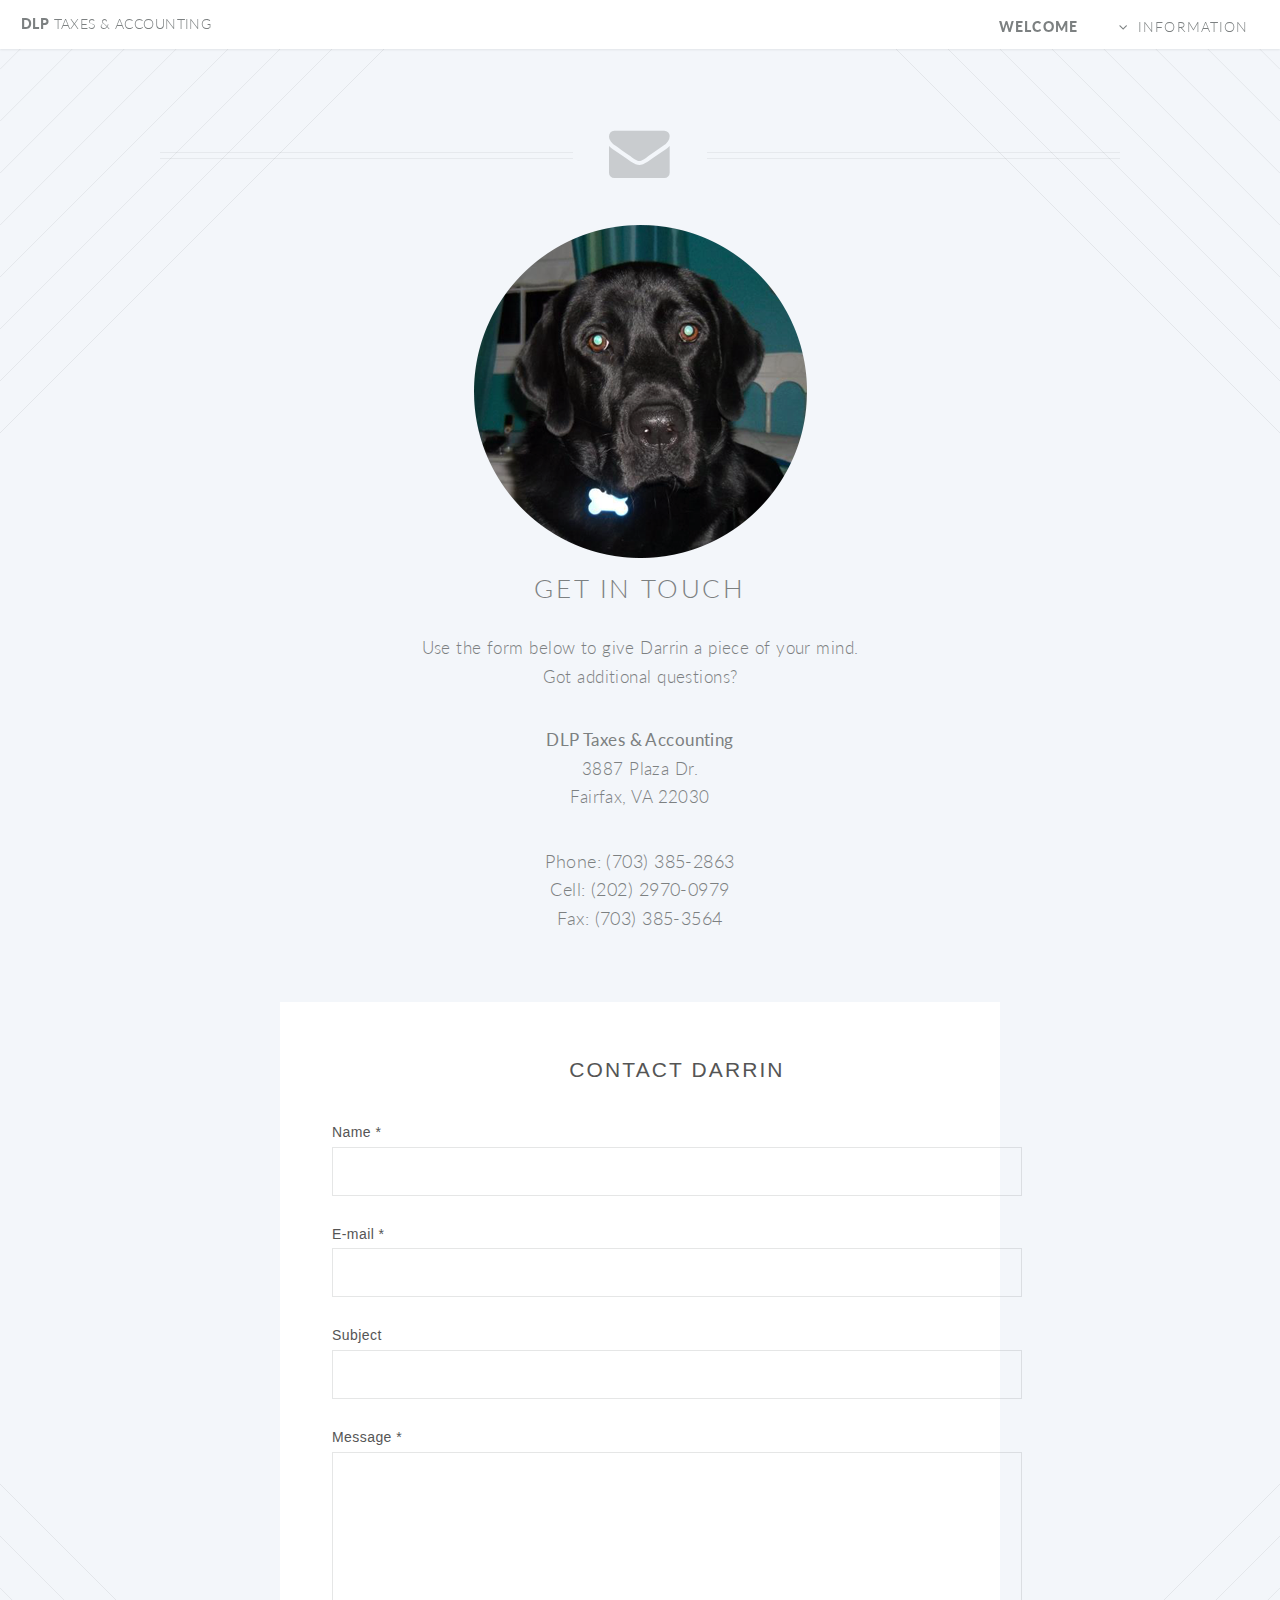
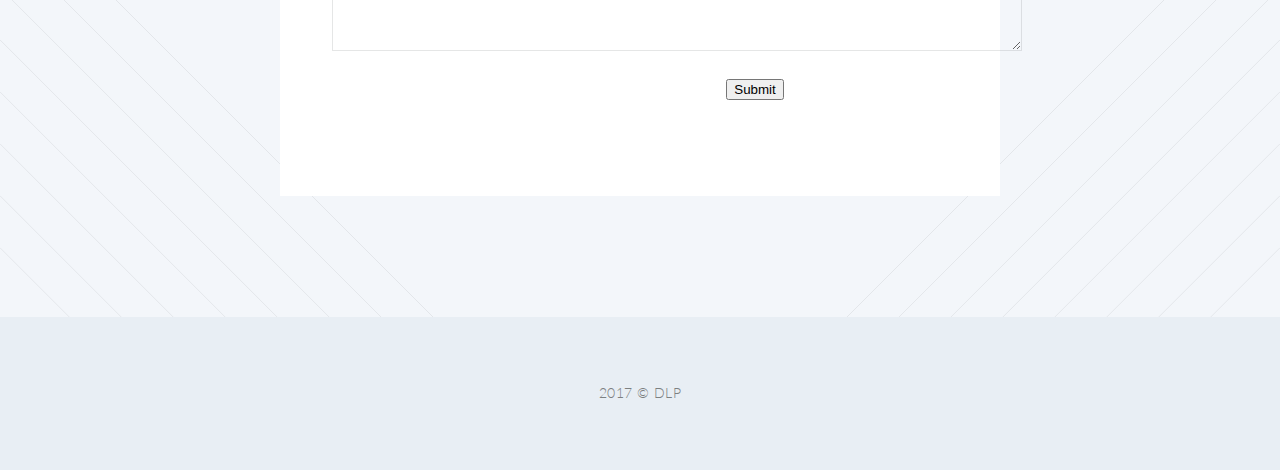
==== commit 8a9cdb30: "added contact info" ====
--- a/contact.html
+++ b/contact.html
@@ -49,6 +49,18 @@
 									<span class="icon fa-envelope"></span>
 					<h2>Get In Touch</h2>
 					<p>Use the form below to give Darrin a piece of your mind.</p>
+					<p>Got additional questions?</p>
+					
+					<p>
+						<strong>DLP Taxes & Accounting</strong><br />
+						3887 Plaza Dr.<br />Fairfax, VA 22030
+					</p>
+					
+					<ul>
+						<li style="font-size: 18px;">Phone: (703) 385-2863</li>
+						<li style="font-size: 18px;">Cell: (202) 2970-0979</li>
+						<li style="font-size: 18px;">Fax: (703) 385-3564</li>
+					</ul>
 				</header>
 
 				<!-- One -->
